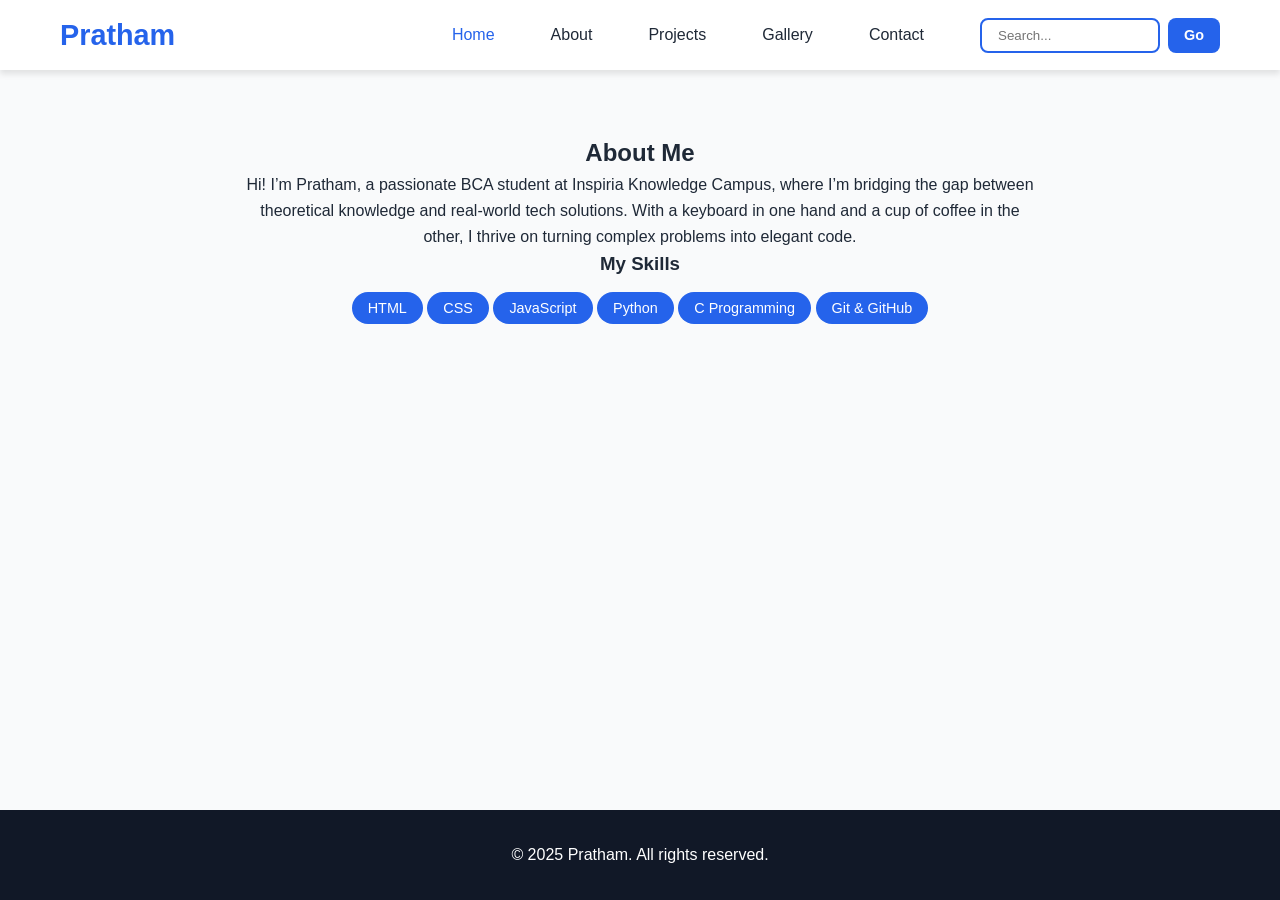
==== about.html @ 6931a911 "Initial Commit" ====
<!DOCTYPE html>
<html lang="en">
<head>
    <meta charset="UTF-8">
    <meta name="viewport" content="width=device-width, initial-scale=1.0">
    <title>Pratham - About</title>
    <link rel="stylesheet" href="css/style.css">
    <link rel="stylesheet" href="https://cdnjs.cloudflare.com/ajax/libs/font-awesome/6.4.0/css/all.min.css">
</head>
<body>
    <header>
        <div class="container">
            <h1 class="logo">Pratham</h1>
            <nav>
                <ul class="nav-links">
                    <!-- Existing navigation links -->
                    <li><a href="index.html" class="active">Home</a></li>
                    <li><a href="about.html">About</a></li>
                    <li><a href="projects.html">Projects</a></li>
                    <li><a href="gallery.html">Gallery</a></li>
                    <li><a href="contact.html">Contact</a></li>

                    <!-- Add search box as a list item -->
                    <li class="nav-search">
                        <input type="text" placeholder="Search..." class="search-input">
                        <button class="btn small primary search-btn">Go</button>
                    </li>
                </ul>
                <div class="hamburger">
                    <i class="fas fa-bars"></i>
                </div>
            </nav>
        </div>
    </header>

    <main class="container">
        <section class="about-section">
            <h2>About Me</h2>
            <div class="about-content">
                <p>Hi! I’m Pratham, a passionate BCA student at Inspiria Knowledge Campus, where I’m bridging the gap between theoretical knowledge and real-world tech solutions. With a keyboard in one hand and a cup of coffee in the other, I thrive on turning complex problems into elegant code.</p>
                
                <div class="skills">
                    <h3>My Skills</h3>
                    <div class="skill-tags">
                        <span class="skill-tag">HTML</span>
                        <span class="skill-tag">CSS</span>
                        <span class="skill-tag">JavaScript</span>
                        <span class="skill-tag">Python</span>
                        <span class="skill-tag">C Programming</span>
                        <span class="skill-tag">Git & GitHub</span>
                    </div>
                </div>
            </div>
        </section>
    </main>

    <footer>
        <div class="container">
            <p>&copy; 2025 Pratham. All rights reserved.</p>
        </div>
    </footer>

    <script src="js/main.js"></script>
</body>
</html>
---- css/style.css ----
/* Base Styles */
:root {
    --primary-color: #2563eb;
    --secondary-color: #1e40af;
    --accent-color: #3b82f6;
    --text-color: #1f2937;
    --light-color: #f9fafb;
    --dark-color: #111827;
    --gray-color: #6b7280;
    --white: #ffffff;
    --shadow: 0 4px 6px rgba(0, 0, 0, 0.1);
    --transition: all 0.3s ease;
}

* {
    margin: 0;
    padding: 0;
    box-sizing: border-box;
}

body {
    font-family: 'Segoe UI', Tahoma, Geneva, Verdana, sans-serif;
    line-height: 1.6;
    color: var(--text-color);
    background-color: var(--light-color);
    display: flex;
    flex-direction: column;
    min-height: 100vh; /* Full viewport height */
}

main.container {
    flex: 1; /* Takes remaining space */
    /* padding: 2rem 0;  */
}


.container {
    width: 100%;
    max-width: 1200px;
    margin: 0 auto;
    padding: 0 20px;
}

/* Header Styles */
header {
    background-color: var(--white);
    box-shadow: var(--shadow);
    position: sticky;
    top: 0;
    z-index: 100;
}

header .container {
    display: flex;
    justify-content: space-between; /* Push logo left, nav right */
    align-items: center;
    height: 70px; /* Match navbar height */
}


.logo {
    font-size: 1.8rem;
    font-weight: 700;
    color: var(--primary-color);
    margin-left: initial; /* Force logo to the right */
}

.nav-links {
    list-style: none;
    display: flex;
    align-items: center;
    gap: 1.5rem; /* Spacing between links and search */
    margin-left: auto; /* Push everything to the right */
}

.nav-links li a {
    display: block;
    padding: 1rem;
    text-decoration: none;
    color: var(--text-color);
    font-weight: 500;
    transition: var(--transition);
}

.nav-links li a:hover,
.nav-links li a.active {
    color: var(--primary-color);
}

.hamburger {
    display: none;
    cursor: pointer;
    font-size: 1.5rem;
}

/* Search Box */
.nav-search {
    display: flex;
    gap: 0.5rem;
    margin-left: 1rem; /* Space between last nav item and search */
}

.search-input {
    padding: 0.5rem 1rem;
    border: 2px solid var(--primary-color);
    border-radius: 0.5rem;
    width: 180px; /* Fixed width for better alignment */
    transition: var(--transition);
}

.search-input:focus {
    border-color: var(--secondary-color);
}

.search-btn {
    padding: 0.5rem 1rem !important;
}

/* Hide search on mobile */
@media (max-width: 768px) {
    .nav-search {
        display: none;
    }
    header .container {
        justify-content: center; /* Center logo on mobile */
    }
    .logo {
        margin-left: 0; /* Reset margin */
        padding-right: inherit;
    }
}

/* Hero Section */
.hero {
    display: flex;
    flex-direction: column;
    align-items: center;
    justify-content: center;
    min-height: 80vh;
    text-align: center;
}

.profile-img {
    width: 200px;
    height: 200px;
    border-radius: 50%;
    object-fit: cover;
    border: 5px solid var(--primary-color);
    margin-bottom: 2rem;
}

.hero h2 {
    font-size: 2.5rem;
    margin-bottom: 1rem;
    color: var(--dark-color);
    justify-content: center;
}

.hero p {
    font-size: 1.2rem;
    color: var(--gray-color);
    margin-bottom: 2rem;
}

.hero .cta-buttons {
    justify-content: center; /* Center buttons horizontally */
    width: 100%; /* Ensure full width for proper centering */
}

/* Button Styles */
.btn {
    display: inline-block;
    padding: 0.75rem 1.5rem;
    border-radius: 0.5rem;
    font-weight: 600;
    text-decoration: none;
    transition: var(--transition);
    border: none;
    cursor: pointer;
}

.btn.primary {
    background-color: var(--primary-color);
    color: var(--white);
}

.btn.primary:hover {
    background-color: var(--secondary-color);
}

.btn.secondary {
    background-color: transparent;
    color: var(--primary-color);
    border: 2px solid var(--primary-color);
}

.btn.secondary:hover {
    background-color: var(--primary-color);
    color: var(--white);
}

.btn.small {
    padding: 0.5rem 1rem;
    font-size: 0.9rem;
}

.cta-buttons {
    display: flex;
    gap: 1rem;
    margin-top: 1rem;
}

/* About Section */
.about-section {
    padding: 4rem 0;
}

.about-content {
    max-width: 800px;
    margin: 0 auto;
    text-align: center;
}
.about-section h2{
    text-align: center;
}

.skill-tags {
    /* display: flex;
    flex-wrap: wrap; */
    /* gap: 0.5rem; */
    margin-top: 1rem;
}

.skill-tag {
    background-color: var(--primary-color);
    color: var(--white);
    padding: 0.5rem 1rem;
    border-radius: 2rem;
    font-size: 0.9rem;
    justify-content: center;
}

/* Projects Section */
.projects-section {
    padding: 4rem 0;
}

.projects-grid {
    display: grid;
    grid-template-columns: repeat(auto-fill, minmax(300px, 1fr));
    gap: 2rem;
    margin-top: 2rem;
}

.project-card {
    background-color: var(--white);
    border-radius: 0.5rem;
    overflow: hidden;
    box-shadow: var(--shadow);
    transition: var(--transition);
}

.project-card:hover {
    transform: translateY(-5px);
    box-shadow: 0 10px 15px rgba(0, 0, 0, 0.1);
}

.project-image img {
    width: 100%;
    height: 200px;
    object-fit: cover;
}

.project-details {
    padding: 1.5rem;
}

.project-details h3 {
    margin-bottom: 0.5rem;
}

.project-details p {
    color: var(--gray-color);
    margin-bottom: 1rem;
}

.project-links {
    display: flex;
    gap: 0.5rem;
}

/* Contact Section */
.contact-section {
    padding: 4rem 0;
}

.contact-container {
    display: grid;
    grid-template-columns: 1fr 1fr;
    gap: 2rem;
    margin-top: 2rem;
}

.contact-form {
    display: flex;
    flex-direction: column;
    gap: 1rem;
}

.form-group {
    display: flex;
    flex-direction: column;
    gap: 0.5rem;
}

.form-group label {
    font-weight: 600;
}

.form-group input,
.form-group textarea {
    padding: 0.75rem;
    border: 1px solid #ddd;
    border-radius: 0.5rem;
    font-family: inherit;
}

.form-group textarea {
    resize: vertical;
    min-height: 150px;
}

.contact-methods {
    list-style: none;
}

.contact-methods li {
    display: flex;
    align-items: center;
    gap: 1rem;
    margin-bottom: 1rem;
}

.contact-methods i {
    color: var(--primary-color);
    font-size: 1.2rem;
}

/* Gallery Slider */
.gallery-section {
    padding: 4rem 0;
    text-align: center;
}

.image-slider {
    position: relative;
    max-width: 800px;
    margin: 2rem auto;
    overflow: hidden;
    border-radius: 0.5rem;
    box-shadow: var(--shadow);
}

.slides {
    display: flex;
    transition: transform 0.5s ease-in-out;
    position: relative;
    height: 450px; /* Match image height */
}

.slide {
    /* min-width: 100%;
    opacity: 0;
    transform: translateX(100%);
    transition: all 0.5s ease-in-out; */
    position: absolute;
    top: 0;
    left: 0;
    width: 100%;
    height: 100%;
    opacity: 0;
    transform: translateX(100%);
    transition: all 0.5s ease-in-out;
    
}

.slide.active {
    opacity: 1;
    transform: translateX(0);
    z-index: 1;
}

.slide img {
    width: 100%;
    height: 100%;
    object-fit: cover;
}

/* Radio Button Controls */
.slider-controls {
    position: absolute;
    bottom: 1rem;
    left: 50%;
    transform: translateX(-50%);
    display: flex;
    gap: 0.5rem;
    z-index: 10;
}

.slider-controls input[type="radio"] {
    appearance: none;
    width: 12px;
    height: 12px;
    border-radius: 50%;
    background: rgba(255, 255, 255, 0.5);
    cursor: pointer;
    transition: background 0.3s ease;
}

.slider-controls input[type="radio"]:checked {
    background: var(--primary-color);
}

.slider-controls input[type="radio"]:hover {
    background: var(--accent-color);
}

/* Image Modal */
.image-modal {
    display: none;
    position: fixed;
    z-index: 1000;
    left: 0;
    top: 0;
    width: 100%;
    height: 100%;
    background: rgba(0, 0, 0, 0.9);
}

.modal-content {
    position: absolute;
    top: 50%;
    left: 50%;
    transform: translate(-50%, -50%);
    max-width: 90%;
    max-height: 90%;
    border-radius: 0.5rem;
}

.close-modal {
    position: absolute;
    top: 1rem;
    right: 2rem;
    color: var(--white);
    font-size: 3rem;
    cursor: pointer;
    transition: color 0.3s ease;
}

.close-modal:hover {
    color: var(--primary-color);
}

/* Footer */
footer {
    background-color: var(--dark-color);
    color: var(--white);
    padding: 2rem 0;
    text-align: center;
    margin-top: 2rem;
}

/* Responsive Design */
@media (max-width: 768px) {
    .nav-links {
        position: fixed;
        top: 70px;
        left: -100%;
        width: 100%;
        flex-direction: column;
        background-color: var(--white);
        transition: var(--transition);
    }

    .nav-links.active {
        left: 0;
    }

    .hamburger {
        display: block;
    }

    .contact-container {
        grid-template-columns: 1fr;
    }
}
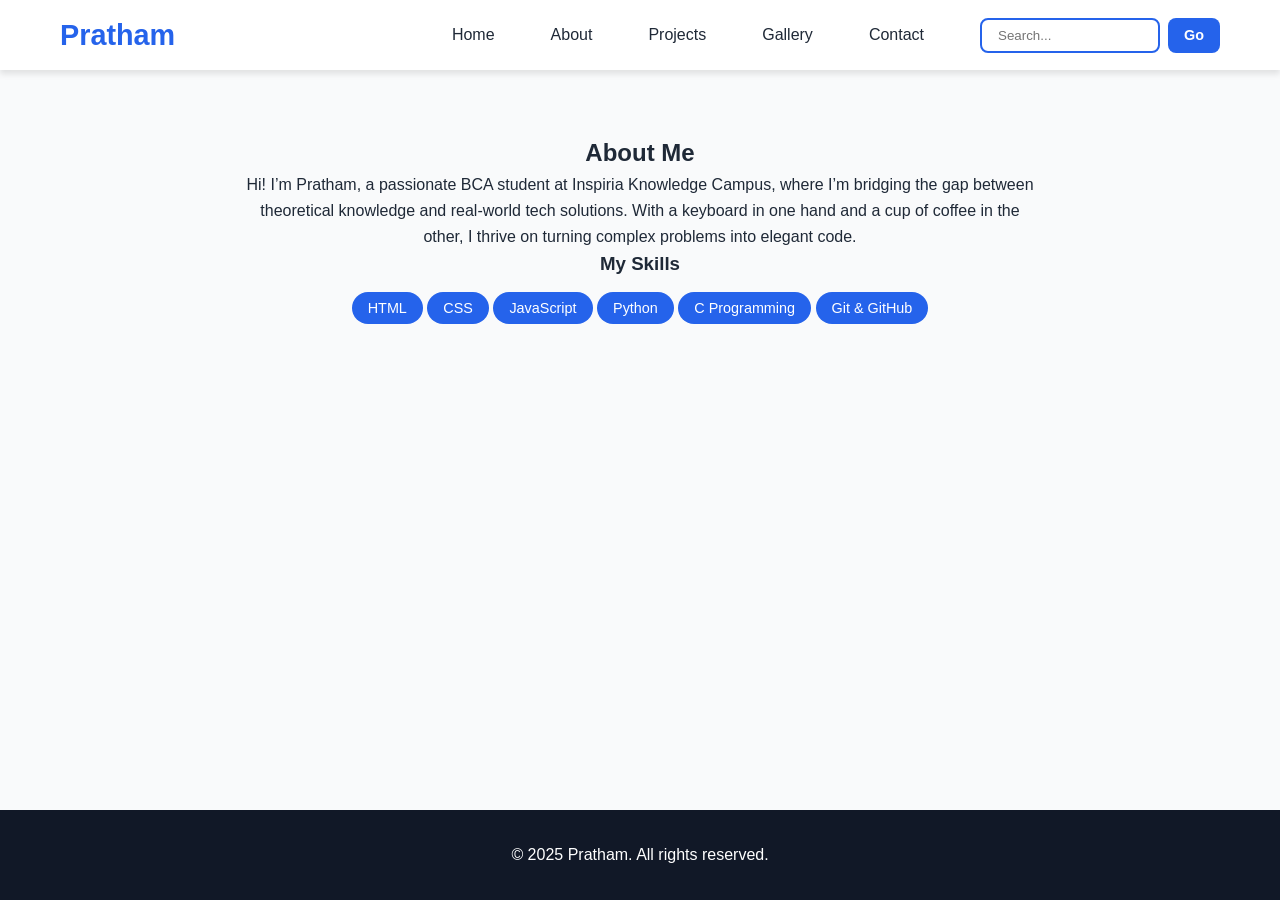
==== commit daaafecf: "few more changes." ====
--- a/about.html
+++ b/about.html
@@ -14,7 +14,7 @@
             <nav>
                 <ul class="nav-links">
                     <!-- Existing navigation links -->
-                    <li><a href="index.html" class="active">Home</a></li>
+                    <li><a href="index.html">Home</a></li>
                     <li><a href="about.html">About</a></li>
                     <li><a href="projects.html">Projects</a></li>
                     <li><a href="gallery.html">Gallery</a></li>
--- a/css/style.css
+++ b/css/style.css
@@ -84,7 +84,9 @@
 
 .nav-links li a:hover,
 .nav-links li a.active {
-    color: var(--primary-color);
+    color: white;
+    background-color: #1e40af;
+    border-radius: 5px;
 }
 
 .hamburger {
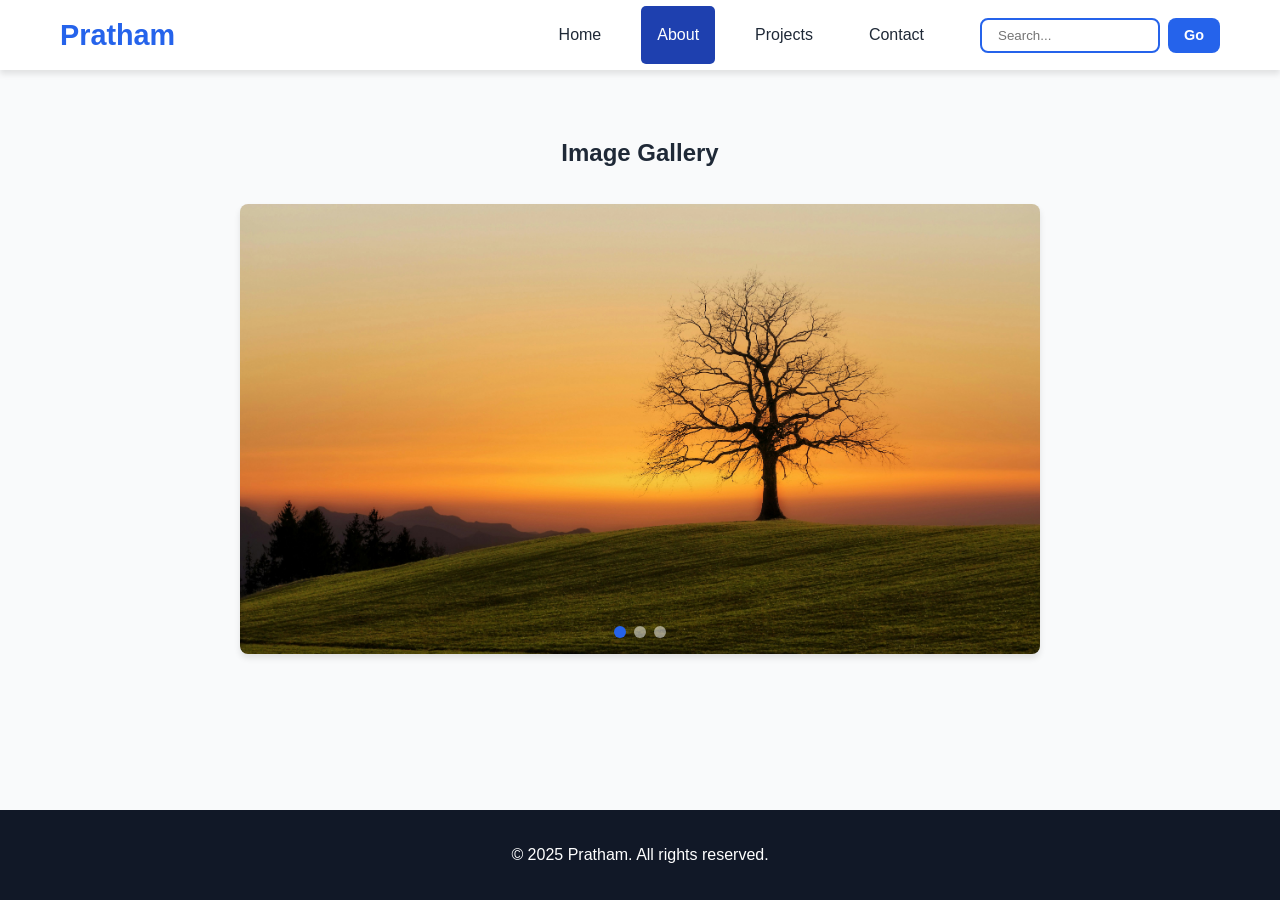
==== commit d0c4732b: "Just for practical. Had to do changes according to "Tanmoy Policy", will revert these changes sooner" ====
--- a/about.html
+++ b/about.html
@@ -3,7 +3,7 @@
 <head>
     <meta charset="UTF-8">
     <meta name="viewport" content="width=device-width, initial-scale=1.0">
-    <title>Pratham - About</title>
+    <title>Pratham - Gallery</title>
     <link rel="stylesheet" href="css/style.css">
     <link rel="stylesheet" href="https://cdnjs.cloudflare.com/ajax/libs/font-awesome/6.4.0/css/all.min.css">
 </head>
@@ -13,14 +13,10 @@
             <h1 class="logo">Pratham</h1>
             <nav>
                 <ul class="nav-links">
-                    <!-- Existing navigation links -->
                     <li><a href="index.html">Home</a></li>
-                    <li><a href="about.html">About</a></li>
+                    <li><a href="about.html" class="active">About</a></li>
                     <li><a href="projects.html">Projects</a></li>
-                    <li><a href="gallery.html">Gallery</a></li>
                     <li><a href="contact.html">Contact</a></li>
-
-                    <!-- Add search box as a list item -->
                     <li class="nav-search">
                         <input type="text" placeholder="Search..." class="search-input">
                         <button class="btn small primary search-btn">Go</button>
@@ -34,25 +30,39 @@
     </header>
 
     <main class="container">
-        <section class="about-section">
-            <h2>About Me</h2>
-            <div class="about-content">
-                <p>Hi! I’m Pratham, a passionate BCA student at Inspiria Knowledge Campus, where I’m bridging the gap between theoretical knowledge and real-world tech solutions. With a keyboard in one hand and a cup of coffee in the other, I thrive on turning complex problems into elegant code.</p>
-                
-                <div class="skills">
-                    <h3>My Skills</h3>
-                    <div class="skill-tags">
-                        <span class="skill-tag">HTML</span>
-                        <span class="skill-tag">CSS</span>
-                        <span class="skill-tag">JavaScript</span>
-                        <span class="skill-tag">Python</span>
-                        <span class="skill-tag">C Programming</span>
-                        <span class="skill-tag">Git & GitHub</span>
+        <section class="gallery-section">
+            <h2>Image Gallery</h2>
+            
+            <!-- Image Slider -->
+            <div class="image-slider">
+                <!-- Radio Controls -->
+                <div class="slider-controls">
+                    <input type="radio" name="gallery-slider" id="img1" checked>
+                    <input type="radio" name="gallery-slider" id="img2">
+                    <input type="radio" name="gallery-slider" id="img3">
+                </div>
+    
+                <!-- Slides -->
+                <div class="slides">
+                    <div class="slide active">
+                        <img src="images/gallery1.jpg" alt="Gallery Image 1">
+                    </div>
+                    <div class="slide"> <!-- Remove "active" from others -->
+                        <img src="images/gallery2.jpg" alt="Gallery Image 2">
+                    </div>
+                    <div class="slide">
+                        <img src="images/gallery3.jpg" alt="Gallery Image 3">
                     </div>
                 </div>
             </div>
         </section>
     </main>
+
+    <!-- Image Modal -->
+    <div class="image-modal">
+        <span class="close-modal">&times;</span>
+        <img class="modal-content" id="expanded-img">
+    </div>
 
     <footer>
         <div class="container">
--- a/css/style.css
+++ b/css/style.css
@@ -64,7 +64,10 @@
     color: var(--primary-color);
     margin-left: initial; /* Force logo to the right */
 }
-
+.logo a{
+    text-decoration: none;
+    color: inherit;
+}
 .nav-links {
     list-style: none;
     display: flex;
@@ -134,6 +137,7 @@
 
 /* Hero Section */
 .hero {
+    padding-top: 10px;
     display: flex;
     flex-direction: column;
     align-items: center;
